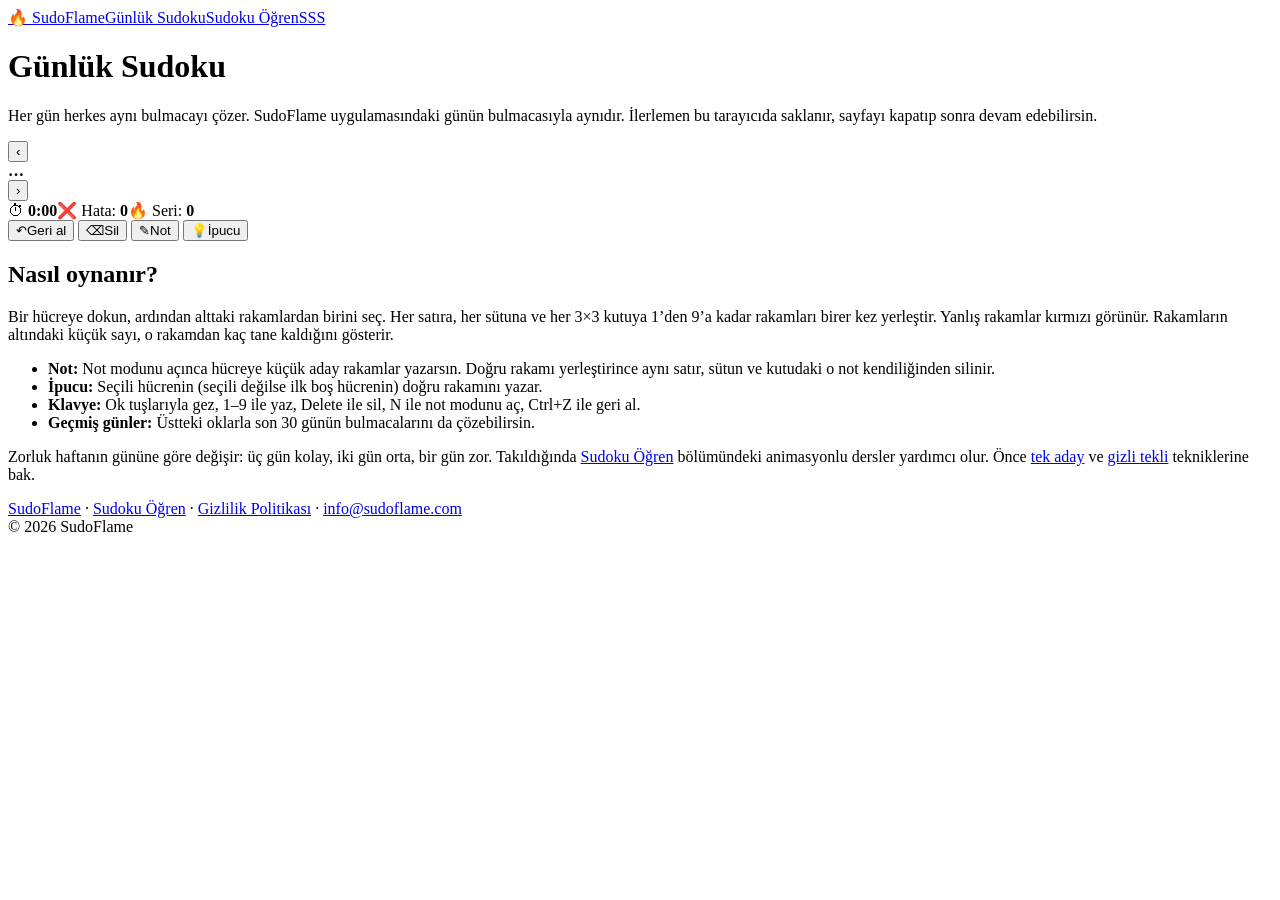
==== docs/gunluk/index.html @ f4a95ecc "Siteye tarayıcıda oynanan günlük sudoku ve AdSense reklam alanları ekle - /gunluk/: uygulamayla aynı" ====
<!doctype html>
<html lang="tr"><head><meta charset="utf-8"><meta name="viewport" content="width=device-width,initial-scale=1">
<title>Günlük Sudoku – Her Gün Yeni Bulmaca, Ücretsiz Oyna | SudoFlame</title>
<meta name="description" content="Her gün yeni bir sudoku bulmacası. Üyelik ve indirme gerekmeden tarayıcında ücretsiz oyna, not al, ipucu kullan ve serini büyüt.">
<link rel="canonical" href="https://sudoflame.com/gunluk/">
<meta property="og:type" content="website"><meta property="og:site_name" content="SudoFlame"><meta property="og:locale" content="tr_TR">
<meta property="og:title" content="Günlük Sudoku | SudoFlame"><meta property="og:description" content="Her gün yeni bir sudoku. Tarayıcında ücretsiz oyna, serini büyüt."><meta property="og:url" content="https://sudoflame.com/gunluk/">
<meta name="twitter:card" content="summary">
<link rel="stylesheet" href="/style.css">
<script type="application/ld+json">{"@context":"https://schema.org","@type":"WebApplication","name":"SudoFlame Günlük Sudoku","url":"https://sudoflame.com/gunluk/","applicationCategory":"GameApplication","operatingSystem":"Web","inLanguage":"tr","offers":{"@type":"Offer","price":"0","priceCurrency":"TRY"}}</script>
</head>
<body>
<header class="top"><nav><a class="logo" href="/">🔥 SudoFlame</a><a href="/gunluk/" aria-current="page">Günlük Sudoku</a><a href="/ogren/">Sudoku Öğren</a><a href="/ogren/sss.html">SSS</a></nav></header>
<main class="wide">
<h1>Günlük Sudoku</h1>
<p class="lead">Her gün herkes aynı bulmacayı çözer. SudoFlame uygulamasındaki günün bulmacasıyla aynıdır. İlerlemen bu tarayıcıda saklanır, sayfayı kapatıp sonra devam edebilirsin.</p>

<section id="daily" class="sf" aria-label="Günlük sudoku oyunu">
  <div class="sf-head">
    <button type="button" class="sf-arrow" data-prev aria-label="Önceki gün">‹</button>
    <div class="sf-day"><strong data-date>…</strong><span class="level" data-diff></span></div>
    <button type="button" class="sf-arrow" data-next aria-label="Sonraki gün">›</button>
  </div>
  <div class="sf-stats"><span>⏱ <b data-time>0:00</b></span><span>❌ Hata: <b data-mist>0</b></span><span>🔥 Seri: <b data-streak>0</b></span></div>
  <div class="sf-board" role="grid" aria-label="Sudoku tahtası. Ok tuşlarıyla gez, rakam tuşlarıyla yaz."></div>
  <div class="sf-tools">
    <button type="button" data-act="undo">↶<span>Geri al</span></button>
    <button type="button" data-act="erase">⌫<span>Sil</span></button>
    <button type="button" data-act="note" aria-pressed="false">✎<span>Not</span></button>
    <button type="button" data-act="hint">💡<span>İpucu</span></button>
  </div>
  <div class="sf-pad"></div>
  <div class="sf-win card" hidden>
    <h2>Tebrikler! 🎉</h2>
    <p>Bulmacayı <b data-wtime></b> sürede çözdün. Hata: <b data-wmist></b> · İpucu: <b data-whint></b> · Seri: 🔥 <b data-wstreak></b> gün</p>
    <p class="sf-winbtns"><button type="button" class="btn" data-act="share">Sonucu paylaş</button> <button type="button" class="btn ghost" data-act="reset">Baştan oyna</button></p>
    <p class="muted">Yarın yeni bulmaca seni bekliyor. Seriyi telefonunda da sürdürmek ve arkadaşlarınla ortak seri yapmak için <a href="/">SudoFlame uygulamasına</a> göz at.</p>
  </div>
  <noscript><p class="muted">Oyunu oynamak için JavaScript’i açın.</p></noscript>
</section>

<h2>Nasıl oynanır?</h2>
<p>Bir hücreye dokun, ardından alttaki rakamlardan birini seç. Her satıra, her sütuna ve her 3×3 kutuya 1’den 9’a kadar rakamları birer kez yerleştir. Yanlış rakamlar kırmızı görünür. Rakamların altındaki küçük sayı, o rakamdan kaç tane kaldığını gösterir.</p>
<ul>
<li><b>Not:</b> Not modunu açınca hücreye küçük aday rakamlar yazarsın. Doğru rakamı yerleştirince aynı satır, sütun ve kutudaki o not kendiliğinden silinir.</li>
<li><b>İpucu:</b> Seçili hücrenin (seçili değilse ilk boş hücrenin) doğru rakamını yazar.</li>
<li><b>Klavye:</b> Ok tuşlarıyla gez, 1–9 ile yaz, Delete ile sil, N ile not modunu aç, Ctrl+Z ile geri al.</li>
<li><b>Geçmiş günler:</b> Üstteki oklarla son 30 günün bulmacalarını da çözebilirsin.</li>
</ul>
<p>Zorluk haftanın gününe göre değişir: üç gün kolay, iki gün orta, bir gün zor. Takıldığında <a href="/ogren/">Sudoku Öğren</a> bölümündeki animasyonlu dersler yardımcı olur. Önce <a href="/ogren/tek-aday.html">tek aday</a> ve <a href="/ogren/gizli-tekli.html">gizli tekli</a> tekniklerine bak.</p>

<div class="ad-slot" data-slot="daily" hidden><span>Reklam</span></div>

<footer><a href="/">SudoFlame</a> · <a href="/ogren/">Sudoku Öğren</a> · <a href="/privacy.html">Gizlilik Politikası</a> · <a href="mailto:info@sudoflame.com">info@sudoflame.com</a><br>© 2026 SudoFlame</footer>
</main>
<script src="/assets/sudoku-gen.js"></script>
<script src="/assets/daily.js"></script>
<script src="/assets/ads.js" defer></script>
</body></html>
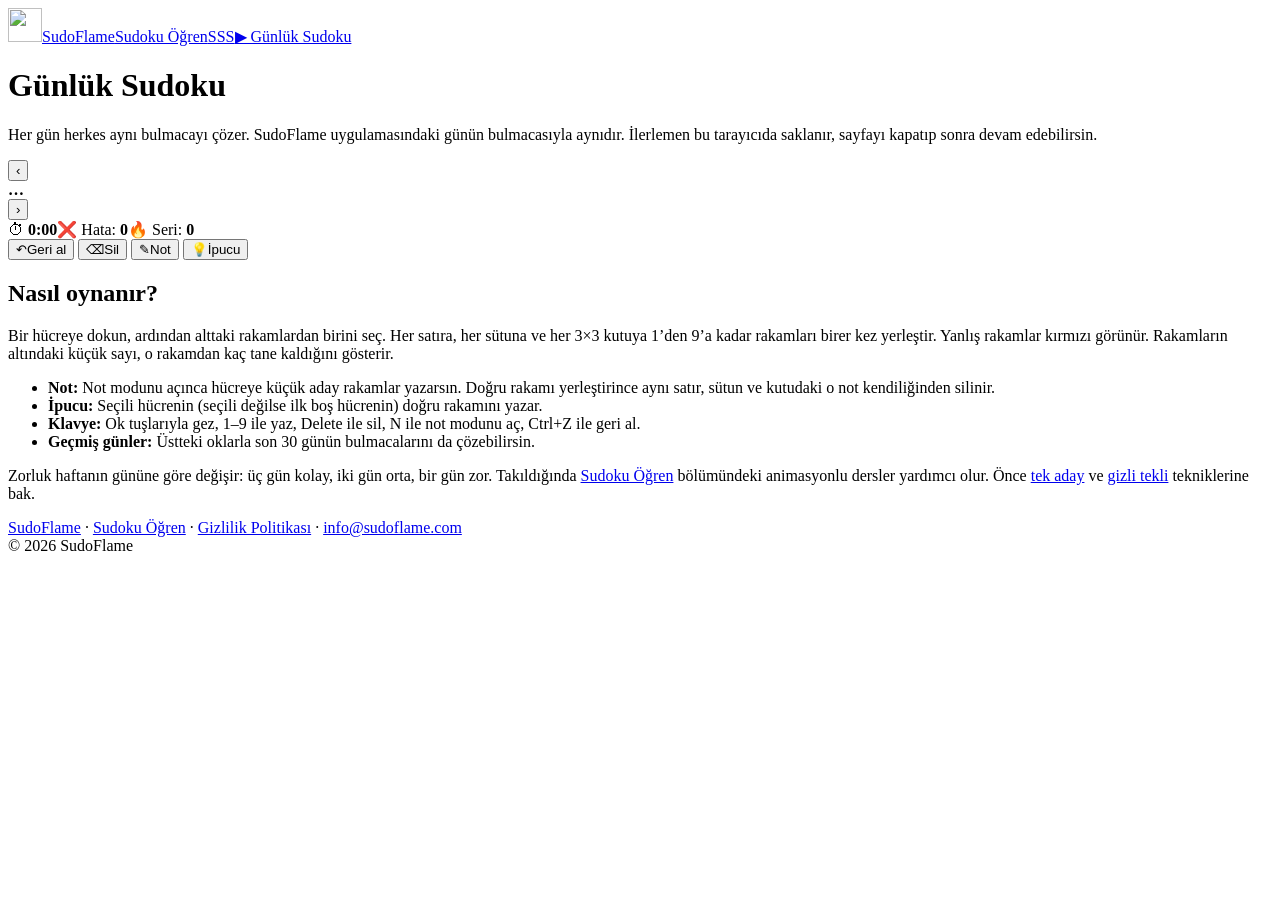
==== commit 3bc79649: "Site tasarımını uygulamayla uyumlu modern görünüme çevir, CSS önbellek sorununu düzelt - style.css v" ====
--- a/docs/gunluk/index.html
+++ b/docs/gunluk/index.html
@@ -6,11 +6,14 @@
 <meta property="og:type" content="website"><meta property="og:site_name" content="SudoFlame"><meta property="og:locale" content="tr_TR">
 <meta property="og:title" content="Günlük Sudoku | SudoFlame"><meta property="og:description" content="Her gün yeni bir sudoku. Tarayıcında ücretsiz oyna, serini büyüt."><meta property="og:url" content="https://sudoflame.com/gunluk/">
 <meta name="twitter:card" content="summary">
-<link rel="stylesheet" href="/style.css">
+<link rel="icon" href="/assets/logo.svg" type="image/svg+xml">
+<meta name="theme-color" content="#6b3bff">
+<link rel="preload" href="/assets/fonts/nunito-latin-wght-normal.woff2" as="font" type="font/woff2" crossorigin>
+<link rel="stylesheet" href="/style.css?v=20261127">
 <script type="application/ld+json">{"@context":"https://schema.org","@type":"WebApplication","name":"SudoFlame Günlük Sudoku","url":"https://sudoflame.com/gunluk/","applicationCategory":"GameApplication","operatingSystem":"Web","inLanguage":"tr","offers":{"@type":"Offer","price":"0","priceCurrency":"TRY"}}</script>
 </head>
 <body>
-<header class="top"><nav><a class="logo" href="/">🔥 SudoFlame</a><a href="/gunluk/" aria-current="page">Günlük Sudoku</a><a href="/ogren/">Sudoku Öğren</a><a href="/ogren/sss.html">SSS</a></nav></header>
+<header class="top"><nav><a class="logo" href="/"><img src="/assets/logo.svg" alt="" width="34" height="34"><span class="t">Sudo<span class="ft">Flame</span></span></a><a href="/ogren/">Sudoku Öğren</a><a class="hide-s" href="/ogren/sss.html">SSS</a><a class="play" href="/gunluk/" aria-current="page">▶ Günlük Sudoku</a></nav></header>
 <main class="wide">
 <h1>Günlük Sudoku</h1>
 <p class="lead">Her gün herkes aynı bulmacayı çözer. SudoFlame uygulamasındaki günün bulmacasıyla aynıdır. İlerlemen bu tarayıcıda saklanır, sayfayı kapatıp sonra devam edebilirsin.</p>
@@ -53,7 +56,7 @@
 
 <footer><a href="/">SudoFlame</a> · <a href="/ogren/">Sudoku Öğren</a> · <a href="/privacy.html">Gizlilik Politikası</a> · <a href="mailto:info@sudoflame.com">info@sudoflame.com</a><br>© 2026 SudoFlame</footer>
 </main>
-<script src="/assets/sudoku-gen.js"></script>
-<script src="/assets/daily.js"></script>
-<script src="/assets/ads.js" defer></script>
+<script src="/assets/sudoku-gen.js?v=20261127"></script>
+<script src="/assets/daily.js?v=20261127"></script>
+<script src="/assets/ads.js?v=20261127" defer></script>
 </body></html>
